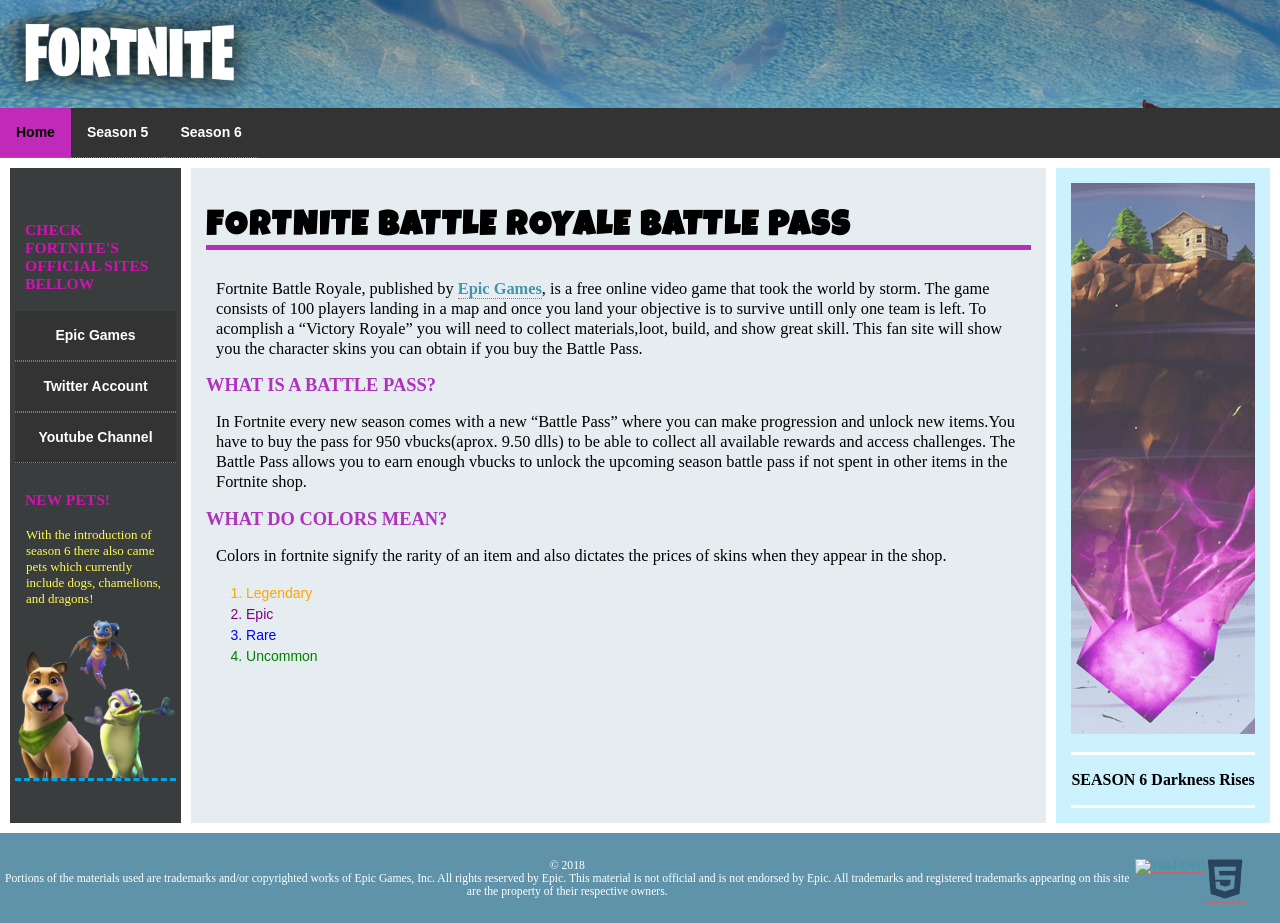
==== index.html @ 82f25b1b "Rename Index.html to index.html" ====
<!DOCTYPE html>
<html lang="en">
  <head>
    <meta charset="utf-8">
    <title>Fortnite BP Skins</title>
    <link rel="stylesheet" type="text/css" href="Styles/styles.css">
    <link href="https://fonts.googleapis.com/css?family=Luckiest+Guy" rel="stylesheet">

  </head>

  <body>
    <header class="top">

       <img id="headerLogo" src="Images/fortnite.png" alt="fortnite battle royale logo">


</header>
<!-- end header div -->
<nav id="navigation">
  <ul>
    <li class="selected" ><a href="index.html">Home</a></li>
  <li  ><a href="Seasons/Season5.html">Season 5</a></li>
  <li  ><a href="Seasons/Season6.html">Season 6</a></li>


  </ul>
</nav>

<div id="tableContainer">
  <div id="tableRow">
    <section id="Lofficial">
      <h3>Check fortnite's official sites bellow</h3>
      <ul>
       <li><a target="blank" href="https://www.epicgames.com/fortnite/en-US/home">
         Epic Games</a></li>
         <li><a target="_blank" href="https://twitter.com/FortniteGame?ref_src=twsrc%5Egoogle%7Ctwcamp%5Eserp%7Ctwgr%5Eauthor">
           Twitter Account</a></li>
           <li><a target="_blank" href="https://www.youtube.com/channel/UClG8odDC8TS6Zpqk9CGVQiQ">
             Youtube Channel</a></li>
     </ul>
     <h3 style="padding-top:12px; padding-bottom:5px;">New Pets! </h3>
     <p style="color: #FFFC4E; padding:10px; margin:2px 1px 1px 1px;">
       With the introduction of season 6 there also
       came pets which currently include dogs, chamelions, and dragons! </p>

<div style="text-align:center;" id="petImage">
       <img style="max-width:100%; border-bottom: dashed #00A5E5; padding: 0;
max-height:100%" src="Images/pets.png" alt="dog, dragon, and chamelion
       pets from Fortnite">
</div>


   </section><!-- closes Lofficial-->
    <section id="main">
      <h1 style="font-family: 'Luckiest Guy';letter-spacing: 0.0625em;">Fortnite Battle Royale Battle Pass </h1>
      <p style="font-size:120%; padding-left:10px; padding-right:10px">
      Fortnite Battle Royale, published by
      <a href="https://www.epicgames.com/site/en-US/home" target="_blank">
        <b>Epic Games</b></a>, is a free online video game that took the world by storm.
       The game consists of 100
      players landing in a map and once you land your objective is to survive untill
      only one team is left. To acomplish a <q>Victory Royale</q> you will need to collect
      materials,loot, build, and show great skill. This fan site will show you the character
      skins you can obtain if you buy the Battle Pass.



      </p>

      <h2>What is a Battle Pass?</h2>
      <p style="font-size:120%; padding-left:10px;padding-right:10px">
       In Fortnite every new season comes with a new <q>Battle Pass</q> where
       you can make progression and unlock new items.You have to buy the pass
        for 950 vbucks(aprox. 9.50 dlls) to be able to collect all available
        rewards and access challenges. The Battle Pass allows you to earn enough vbucks to
        unlock the upcoming season battle pass if not spent in other
        items in the Fortnite shop.

      </p>
      <h2>What do colors mean?</h2>
      <p style="font-size:120%; padding-left:10px;padding-right:10px">
        Colors in fortnite signify the rarity of an item and also dictates
        the prices of skins when they appear in the shop.
      <ol style="float:none">
        <li style="float:none; color:orange;">Legendary</li>
        <li style="float:none; color: purple;">Epic</li>
        <li style="float:none; color: blue;">Rare</li>
        <li style="float:none; color:green;" >Uncommon</li>
      </ol>




    </section><!-- closes div main -->

    <aside>
      <p class="currentSeason">
        <p>
<img style="max-width: 100%; opacity: 0.8;" src="Images/s6.jpg" alt="Fortnite's
 loot lake island lifted up in the sky with the purple cube engulfed in the bottom">



        </p>
        <div id="seasonDiv">
        <h3><a id="s6d">SEASON 6 Darkness Rises</a></h3>


      </div>






  </aside><!--closes sidebar -->

</div><!-- closes tableRow -->

</div><!-- closes table Container -->


    <footer>
      <p id="html5-validator">
        <a href="https://validator.w3.org/nu/?doc=http%3A%2F%2Fricardovaldez.x10host.com%2FFinalProject%2FIndex.html"
        target="_blank">
          <img src="Images/html-5.png" width="40" height="40" alt="html5 logo">
        </a>
      </p>
      <p id="validator">
<a href="http://jigsaw.w3.org/css-validator/check/referer" target="_blank">
    <img style="border:0;width:88px;height:31px"
        src="http://jigsaw.w3.org/css-validator/images/vcss-blue"
        alt="Valid CSS!" />
    </a>
</p>

    <p>  &copy; 2018
      <br>
      Portions of the materials used are trademarks and/or
      copyrighted works of Epic Games, Inc. All rights reserved by Epic. This
      material is not official and is not endorsed by Epic.
      All trademarks and registered trademarks appearing on
      this site are the property of their respective owners.</p>
    </footer><!-- closes footer -->

  </body>
</html>
---- Styles/styles.css ----
body {
  background-color: #FFFFFF;
  font-family:      Georgia, "Times New Roman", Times, serif;
  font-size:        small;
  margin:           0px;
}

header.top {
  background-color: #00A3E4;
width: 100%;
background-image:  url(../Images/fortnite.jpg);



  height:           108px;
}
header #headerLogo{
float: left;
max-width: 100%;
max-height: 100%;

}


#tableContainer{
display: table;
border-spacing: 10px;
}
#tableRow{

  display: table-row;
}

section#main {

  display: table-cell;
  background:       #E5EDF1;
  font-size:        105%;
  padding:          15px;
  width: 60%;
vertical-align: top;
}
section#blog {

  display: table-cell;
  background:       #E5EDF1;
  font-size:        105%;
  padding:          15px;
  width: 20%;
vertical-align: top;
}
section#Lofficial{
align-content: center;

display: table-cell;
background-color:#393D3E;
width: 12%;
padding: 5px;

vertical-align: top;
position: relative;


}

#Lofficial h3{
  padding-left: 10px;
  text-transform: uppercase;
  font-size: 120%;
  padding-bottom: 15px;
  margin-bottom: 3px;
  	color: #D511B3;
}
#Lofficial ul{
  list-style-type: none;
     margin: 0;
     padding: 0;
     width: 100%;

}
#Lofficial ul li{
  border-bottom: 1px dotted #00A5E5;
  font: 14px/1.5 helvetica, Verdana, sans-serif;

}
#Lofficial  li{
  width: 100%;
  border-bottom: 1px solid #00A5E5;
  font: 14px/1.5 helvetica, Verdana, sans-serif;



}
#Lofficial  li a:hover{
  width: 100%;
  border-bottom: 1px solid #FFFC4E;
  font: 14px/1.5 helvetica, Verdana, sans-serif;
  color:   #B031BC;


}

#Lofficial ul li:last-child{
  border: none;
}



aside {
  display: table-cell;
  background:       #ccf1ff; /*#fffcad*/
  font-size:        105%;
width: 15%;
  padding:          15px;
  padding-top: 1px;
vertical-align: top;

}

footer {
  background-color: #5E93AA;
  color:          white;
  text-align:       center;
  padding:          15px 0px;

  font-size:        90%;
  position: static;
   bottom:0;
   width:100%;
   height:60px;


}

h1 {
  border-bottom: 5px solid #B031BC ;
  font-size:        250%;
  color:            black;

  /*text-decoration: underline #FFFB47 ;*/
  text-transform: uppercase;
  background-color:  #E5EDF1;

}
h2 {
  font-size:        135%;
  color:            #B031BC;
  text-transform: uppercase;
}


.slogan { color:#00A5E5;
 }

.currentSeason {
  text-align:       center;
  line-height:      1.8em;
}


ul{
  list-style-type: none;
  margin: 0;
  padding: 0;

}
li{
  border-bottom: none;

  font: 14px/1.5 Helvetica, Verdana, sans-serif;
}
li:last-child{
  border: none;
}
#validator{
  float: right;
    padding-right: 0px;
}
#html5-validator{
  float: right;
    padding-right: 35px;
}

/*NAV STYLE*/
ul {
    list-style-type: none;
    margin: 0;
    padding: 0;
    overflow: hidden;
    background-color: #333;
    color: #FFFFFF;
}

li {
    float: left;
}

li a {
    display: block;
    color: white;
    text-align: center;
    padding: 14px 16px;
    text-decoration: none;
}

/* Change the link color to #111 (black) on hover */
#navigation li a:hover {
    background-color: #C129B8;
    color: black;

}

.selected  {
    background-color: #C129B8;

    color: black;
}

/*NAV STYLE END*/

a:link{
font-weight: bold;
  color:           #00A5E5;
  text-decoration: none;
  border-bottom: none;
}
a:visited{
  color:            #954b4b;
  text-decoration: none;
  border-bottom: thin dotted #675c47;
}
#Lofficial a{
  color:   white;
  border-bottom: thin dotted #00A5E5;

}
#navigation a{

  color: white;
}
#navigation .selected a{

  color: black;
}
 ol{
   display: block;
      list-style-type: decimal;
  overflow: hidden;

  color: black;
}
.liSeasons li{
background-color: red;
}
#seasonDiv{
  width: auto;
  border-top: solid white;
  border-bottom: solid white
  ;
  text-align: center;
}
.imgSeasons{
  padding-top: 5px;
  padding-bottom: 5px;
width: 200px;
height: 200px;
text-align: left;

}
.battleSkins{
  display: flex;
  flex-wrap: wrap;
  align-items: center;
  justify-content: center;
  text-align: center;
}
.FlexDiv{
width:210px;
height:275px;
/*border-style: solid;*/
margin:5px;
overflow: hidden;
box-shadow: 0 4px 8px 0 rgba(0,0,0,0.2);
transition: 0.3s;
}





a:link {
  color:            #4793AA;
  text-decoration:  none;
  border-bottom:    thin dotted #b76666;
}
a:visited {
  color:            #4793AA;
  text-decoration:  none;
  border-bottom:    thin solid #675c47;
}
a:hover{
  color:            #FFFD54;
  text-decoration:  none;
  border-bottom:    thin dotted #b76666;
}

.cardContainer{
padding: 2px 2px;

}
.asideImg{
   max-width: 100%;
   opacity: 0.8;}

/* loffical was at 20 and aside was at 12%*/
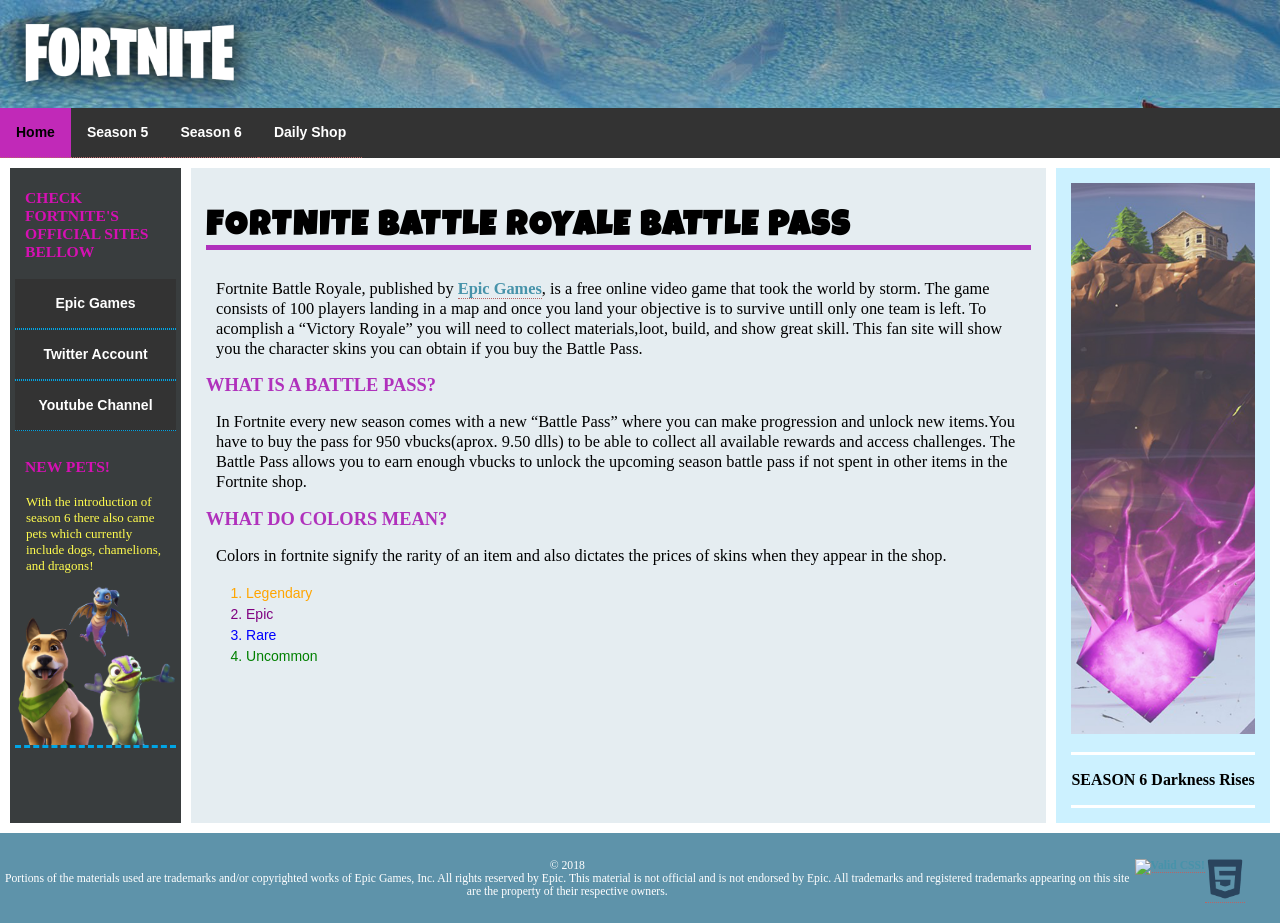
==== commit c4d1d7ab: "Update navigation to include Daily Shop link Added a link to the Daily Shop in the navigation menu." ====
--- a/index.html
+++ b/index.html
@@ -1,148 +1,152 @@
 <!DOCTYPE html>
 <html lang="en">
-  <head>
-    <meta charset="utf-8">
-    <title>Fortnite BP Skins</title>
-    <link rel="stylesheet" type="text/css" href="Styles/styles.css">
-    <link href="https://fonts.googleapis.com/css?family=Luckiest+Guy" rel="stylesheet">
 
-  </head>
+<head>
+  <meta charset="utf-8">
+  <title>Fortnite BP Skins</title>
+  <link rel="stylesheet" type="text/css" href="Styles/styles.css">
+  <link href="https://fonts.googleapis.com/css?family=Luckiest+Guy" rel="stylesheet">
 
-  <body>
-    <header class="top">
+</head>
 
-       <img id="headerLogo" src="Images/fortnite.png" alt="fortnite battle royale logo">
+<body>
+  <header class="top">
+
+    <img id="headerLogo" src="Images/fortnite.png" alt="fortnite battle royale logo">
 
 
-</header>
-<!-- end header div -->
-<nav id="navigation">
-  <ul>
-    <li class="selected" ><a href="index.html">Home</a></li>
-  <li  ><a href="Seasons/Season5.html">Season 5</a></li>
-  <li  ><a href="Seasons/Season6.html">Season 6</a></li>
+  </header>
+  <!-- end header div -->
+  <nav id="navigation">
+    <ul>
+      <li class="selected"><a href="index.html">Home</a></li>
+      <li><a href="Seasons/Season5.html">Season 5</a></li>
+      <li><a href="Seasons/Season6.html">Season 6</a></li>
+      <li><a href="Seasons/DailyShop.html">Daily Shop</a></li>
 
 
-  </ul>
-</nav>
+    </ul>
+  </nav>
 
-<div id="tableContainer">
-  <div id="tableRow">
-    <section id="Lofficial">
-      <h3>Check fortnite's official sites bellow</h3>
-      <ul>
-       <li><a target="blank" href="https://www.epicgames.com/fortnite/en-US/home">
-         Epic Games</a></li>
-         <li><a target="_blank" href="https://twitter.com/FortniteGame?ref_src=twsrc%5Egoogle%7Ctwcamp%5Eserp%7Ctwgr%5Eauthor">
-           Twitter Account</a></li>
-           <li><a target="_blank" href="https://www.youtube.com/channel/UClG8odDC8TS6Zpqk9CGVQiQ">
-             Youtube Channel</a></li>
-     </ul>
-     <h3 style="padding-top:12px; padding-bottom:5px;">New Pets! </h3>
-     <p style="color: #FFFC4E; padding:10px; margin:2px 1px 1px 1px;">
-       With the introduction of season 6 there also
-       came pets which currently include dogs, chamelions, and dragons! </p>
+  <div id="tableContainer">
+    <div id="tableRow">
+      <section id="Lofficial">
+        <h3>Check fortnite's official sites bellow</h3>
+        <ul>
+          <li><a target="blank" href="https://www.epicgames.com/fortnite/en-US/home">
+              Epic Games</a></li>
+          <li><a target="_blank"
+              href="https://twitter.com/FortniteGame?ref_src=twsrc%5Egoogle%7Ctwcamp%5Eserp%7Ctwgr%5Eauthor">
+              Twitter Account</a></li>
+          <li><a target="_blank" href="https://www.youtube.com/channel/UClG8odDC8TS6Zpqk9CGVQiQ">
+              Youtube Channel</a></li>
+        </ul>
+        <h3 style="padding-top:12px; padding-bottom:5px;">New Pets! </h3>
+        <p style="color: #FFFC4E; padding:10px; margin:2px 1px 1px 1px;">
+          With the introduction of season 6 there also
+          came pets which currently include dogs, chamelions, and dragons! </p>
 
-<div style="text-align:center;" id="petImage">
-       <img style="max-width:100%; border-bottom: dashed #00A5E5; padding: 0;
+        <div style="text-align:center;" id="petImage">
+          <img style="max-width:100%; border-bottom: dashed #00A5E5; padding: 0;
 max-height:100%" src="Images/pets.png" alt="dog, dragon, and chamelion
        pets from Fortnite">
-</div>
+        </div>
 
 
-   </section><!-- closes Lofficial-->
-    <section id="main">
-      <h1 style="font-family: 'Luckiest Guy';letter-spacing: 0.0625em;">Fortnite Battle Royale Battle Pass </h1>
-      <p style="font-size:120%; padding-left:10px; padding-right:10px">
-      Fortnite Battle Royale, published by
-      <a href="https://www.epicgames.com/site/en-US/home" target="_blank">
-        <b>Epic Games</b></a>, is a free online video game that took the world by storm.
-       The game consists of 100
-      players landing in a map and once you land your objective is to survive untill
-      only one team is left. To acomplish a <q>Victory Royale</q> you will need to collect
-      materials,loot, build, and show great skill. This fan site will show you the character
-      skins you can obtain if you buy the Battle Pass.
+      </section><!-- closes Lofficial-->
+      <section id="main">
+        <h1 style="font-family: 'Luckiest Guy';letter-spacing: 0.0625em;">Fortnite Battle Royale Battle Pass </h1>
+        <p style="font-size:120%; padding-left:10px; padding-right:10px">
+          Fortnite Battle Royale, published by
+          <a href="https://www.epicgames.com/site/en-US/home" target="_blank">
+            <b>Epic Games</b></a>, is a free online video game that took the world by storm.
+          The game consists of 100
+          players landing in a map and once you land your objective is to survive untill
+          only one team is left. To acomplish a <q>Victory Royale</q> you will need to collect
+          materials,loot, build, and show great skill. This fan site will show you the character
+          skins you can obtain if you buy the Battle Pass.
 
 
 
-      </p>
+        </p>
 
-      <h2>What is a Battle Pass?</h2>
-      <p style="font-size:120%; padding-left:10px;padding-right:10px">
-       In Fortnite every new season comes with a new <q>Battle Pass</q> where
-       you can make progression and unlock new items.You have to buy the pass
-        for 950 vbucks(aprox. 9.50 dlls) to be able to collect all available
-        rewards and access challenges. The Battle Pass allows you to earn enough vbucks to
-        unlock the upcoming season battle pass if not spent in other
-        items in the Fortnite shop.
+        <h2>What is a Battle Pass?</h2>
+        <p style="font-size:120%; padding-left:10px;padding-right:10px">
+          In Fortnite every new season comes with a new <q>Battle Pass</q> where
+          you can make progression and unlock new items.You have to buy the pass
+          for 950 vbucks(aprox. 9.50 dlls) to be able to collect all available
+          rewards and access challenges. The Battle Pass allows you to earn enough vbucks to
+          unlock the upcoming season battle pass if not spent in other
+          items in the Fortnite shop.
 
-      </p>
-      <h2>What do colors mean?</h2>
-      <p style="font-size:120%; padding-left:10px;padding-right:10px">
-        Colors in fortnite signify the rarity of an item and also dictates
-        the prices of skins when they appear in the shop.
-      <ol style="float:none">
-        <li style="float:none; color:orange;">Legendary</li>
-        <li style="float:none; color: purple;">Epic</li>
-        <li style="float:none; color: blue;">Rare</li>
-        <li style="float:none; color:green;" >Uncommon</li>
-      </ol>
+        </p>
+        <h2>What do colors mean?</h2>
+        <p style="font-size:120%; padding-left:10px;padding-right:10px">
+          Colors in fortnite signify the rarity of an item and also dictates
+          the prices of skins when they appear in the shop.
+        <ol style="float:none">
+          <li style="float:none; color:orange;">Legendary</li>
+          <li style="float:none; color: purple;">Epic</li>
+          <li style="float:none; color: blue;">Rare</li>
+          <li style="float:none; color:green;">Uncommon</li>
+        </ol>
 
 
 
 
-    </section><!-- closes div main -->
+      </section><!-- closes div main -->
 
-    <aside>
-      <p class="currentSeason">
+      <aside>
+        <p class="currentSeason">
         <p>
-<img style="max-width: 100%; opacity: 0.8;" src="Images/s6.jpg" alt="Fortnite's
+          <img style="max-width: 100%; opacity: 0.8;" src="Images/s6.jpg" alt="Fortnite's
  loot lake island lifted up in the sky with the purple cube engulfed in the bottom">
 
 
 
         </p>
         <div id="seasonDiv">
-        <h3><a id="s6d">SEASON 6 Darkness Rises</a></h3>
+          <h3><a id="s6d">SEASON 6 Darkness Rises</a></h3>
 
 
-      </div>
+        </div>
 
 
 
 
 
 
-  </aside><!--closes sidebar -->
+      </aside><!--closes sidebar -->
 
-</div><!-- closes tableRow -->
+    </div><!-- closes tableRow -->
 
-</div><!-- closes table Container -->
+  </div><!-- closes table Container -->
 
 
-    <footer>
-      <p id="html5-validator">
-        <a href="https://validator.w3.org/nu/?doc=http%3A%2F%2Fricardovaldez.x10host.com%2FFinalProject%2FIndex.html"
+  <footer>
+    <p id="html5-validator">
+      <a href="https://validator.w3.org/nu/?doc=http%3A%2F%2Fricardovaldez.x10host.com%2FFinalProject%2FIndex.html"
         target="_blank">
-          <img src="Images/html-5.png" width="40" height="40" alt="html5 logo">
-        </a>
-      </p>
-      <p id="validator">
-<a href="http://jigsaw.w3.org/css-validator/check/referer" target="_blank">
-    <img style="border:0;width:88px;height:31px"
-        src="http://jigsaw.w3.org/css-validator/images/vcss-blue"
-        alt="Valid CSS!" />
-    </a>
-</p>
+        <img src="Images/html-5.png" width="40" height="40" alt="html5 logo">
+      </a>
+    </p>
+    <p id="validator">
+      <a href="http://jigsaw.w3.org/css-validator/check/referer" target="_blank">
+        <img style="border:0;width:88px;height:31px" src="http://jigsaw.w3.org/css-validator/images/vcss-blue"
+          alt="Valid CSS!" />
+      </a>
+    </p>
 
-    <p>  &copy; 2018
+    <p> &copy; 2018
       <br>
       Portions of the materials used are trademarks and/or
       copyrighted works of Epic Games, Inc. All rights reserved by Epic. This
       material is not official and is not endorsed by Epic.
       All trademarks and registered trademarks appearing on
-      this site are the property of their respective owners.</p>
-    </footer><!-- closes footer -->
+      this site are the property of their respective owners.
+    </p>
+  </footer><!-- closes footer -->
 
-  </body>
+</body>
+
 </html>
--- a/Styles/styles.css
+++ b/Styles/styles.css
@@ -1,32 +1,34 @@
 body {
   background-color: #FFFFFF;
-  font-family:      Georgia, "Times New Roman", Times, serif;
-  font-size:        small;
-  margin:           0px;
+  font-family: Georgia, "Times New Roman", Times, serif;
+  font-size: small;
+  margin: 0px;
 }
 
 header.top {
   background-color: #00A3E4;
-width: 100%;
-background-image:  url(../Images/fortnite.jpg);
-
-
-
-  height:           108px;
-}
-header #headerLogo{
-float: left;
-max-width: 100%;
-max-height: 100%;
-
-}
-
-
-#tableContainer{
-display: table;
-border-spacing: 10px;
-}
-#tableRow{
+  width: 100%;
+  background-image: url(../Images/fortnite.jpg);
+
+
+
+  height: 108px;
+}
+
+header #headerLogo {
+  float: left;
+  max-width: 100%;
+  max-height: 100%;
+
+}
+
+
+#tableContainer {
+  display: table;
+  border-spacing: 10px;
+}
+
+#tableRow {
 
   display: table-row;
 }
@@ -34,254 +36,281 @@
 section#main {
 
   display: table-cell;
-  background:       #E5EDF1;
-  font-size:        105%;
-  padding:          15px;
+  background: #E5EDF1;
+  font-size: 105%;
+  padding: 15px;
   width: 60%;
-vertical-align: top;
-}
+  vertical-align: top;
+}
+
 section#blog {
 
   display: table-cell;
-  background:       #E5EDF1;
-  font-size:        105%;
-  padding:          15px;
+  background: #E5EDF1;
+  font-size: 105%;
+  padding: 15px;
   width: 20%;
-vertical-align: top;
-}
-section#Lofficial{
-align-content: center;
-
-display: table-cell;
-background-color:#393D3E;
-width: 12%;
-padding: 5px;
-
-vertical-align: top;
-position: relative;
-
-
-}
-
-#Lofficial h3{
+  vertical-align: top;
+}
+
+section#Lofficial {
+  align-content: flex-start;
+
+  display: table-cell;
+  background-color: #393D3E;
+  width: 12%;
+  padding: 5px;
+
+  vertical-align: top;
+  position: relative;
+
+
+}
+
+#Lofficial h3 {
   padding-left: 10px;
   text-transform: uppercase;
   font-size: 120%;
   padding-bottom: 15px;
   margin-bottom: 3px;
-  	color: #D511B3;
-}
-#Lofficial ul{
-  list-style-type: none;
-     margin: 0;
-     padding: 0;
-     width: 100%;
-
-}
-#Lofficial ul li{
-  border-bottom: 1px dotted #00A5E5;
-  font: 14px/1.5 helvetica, Verdana, sans-serif;
-
-}
-#Lofficial  li{
-  width: 100%;
-  border-bottom: 1px solid #00A5E5;
-  font: 14px/1.5 helvetica, Verdana, sans-serif;
-
-
-
-}
-#Lofficial  li a:hover{
-  width: 100%;
-  border-bottom: 1px solid #FFFC4E;
-  font: 14px/1.5 helvetica, Verdana, sans-serif;
-  color:   #B031BC;
-
-
-}
-
-#Lofficial ul li:last-child{
-  border: none;
-}
-
-
-
-aside {
-  display: table-cell;
-  background:       #ccf1ff; /*#fffcad*/
-  font-size:        105%;
-width: 15%;
-  padding:          15px;
-  padding-top: 1px;
-vertical-align: top;
-
-}
-
-footer {
-  background-color: #5E93AA;
-  color:          white;
-  text-align:       center;
-  padding:          15px 0px;
-
-  font-size:        90%;
-  position: static;
-   bottom:0;
-   width:100%;
-   height:60px;
-
-
-}
-
-h1 {
-  border-bottom: 5px solid #B031BC ;
-  font-size:        250%;
-  color:            black;
-
-  /*text-decoration: underline #FFFB47 ;*/
-  text-transform: uppercase;
-  background-color:  #E5EDF1;
-
-}
-h2 {
-  font-size:        135%;
-  color:            #B031BC;
-  text-transform: uppercase;
-}
-
-
-.slogan { color:#00A5E5;
- }
-
-.currentSeason {
-  text-align:       center;
-  line-height:      1.8em;
-}
-
-
-ul{
+  color: #D511B3;
+}
+
+#Lofficial ul {
   list-style-type: none;
   margin: 0;
   padding: 0;
-
-}
-li{
+  width: 100%;
+
+}
+
+#Lofficial ul li {
+  border-bottom: 1px dotted #00A5E5;
+  font: 14px/1.5 helvetica, Verdana, sans-serif;
+
+}
+
+#Lofficial li {
+  width: 100%;
+  border-bottom: 1px solid #00A5E5;
+  font: 14px/1.5 helvetica, Verdana, sans-serif;
+
+
+
+}
+
+#Lofficial li a:hover {
+  width: 100%;
+  border-bottom: 1px solid #FFFC4E;
+  font: 14px/1.5 helvetica, Verdana, sans-serif;
+  color: #B031BC;
+
+
+}
+
+#Lofficial ul li:last-child {
+  border: none;
+}
+
+
+
+aside {
+  display: table-cell;
+  background: #ccf1ff;
+  /*#fffcad*/
+  font-size: 105%;
+  width: 15%;
+  padding: 15px;
+  padding-top: 1px;
+  vertical-align: top;
+
+}
+
+footer {
+  background-color: #5E93AA;
+  color: white;
+  text-align: center;
+  padding: 15px 0px;
+
+  font-size: 90%;
+  position: static;
+  bottom: 0;
+  width: 100%;
+  height: 60px;
+
+
+}
+
+h1 {
+  border-bottom: 5px solid #B031BC;
+  font-size: 250%;
+  color: black;
+
+  /*text-decoration: underline #FFFB47 ;*/
+  text-transform: uppercase;
+  background-color: #E5EDF1;
+
+}
+
+h2 {
+  font-size: 135%;
+  color: #B031BC;
+  text-transform: uppercase;
+}
+
+
+.slogan {
+  color: #00A5E5;
+}
+
+.currentSeason {
+  text-align: center;
+  line-height: 1.8em;
+}
+
+
+ul {
+  list-style-type: none;
+  margin: 0;
+  padding: 0;
+
+}
+
+li {
   border-bottom: none;
 
   font: 14px/1.5 Helvetica, Verdana, sans-serif;
 }
-li:last-child{
+
+li:last-child {
   border: none;
 }
-#validator{
+
+#validator {
   float: right;
-    padding-right: 0px;
-}
-#html5-validator{
+  padding-right: 0px;
+}
+
+#html5-validator {
   float: right;
-    padding-right: 35px;
+  padding-right: 35px;
 }
 
 /*NAV STYLE*/
 ul {
-    list-style-type: none;
-    margin: 0;
-    padding: 0;
-    overflow: hidden;
-    background-color: #333;
-    color: #FFFFFF;
+  list-style-type: none;
+  margin: 0;
+  padding: 0;
+  overflow: hidden;
+  background-color: #333;
+  color: #FFFFFF;
 }
 
 li {
-    float: left;
+  float: left;
 }
 
 li a {
-    display: block;
-    color: white;
-    text-align: center;
-    padding: 14px 16px;
-    text-decoration: none;
+  display: block;
+  color: white;
+  text-align: center;
+  padding: 14px 16px;
+  text-decoration: none;
 }
 
 /* Change the link color to #111 (black) on hover */
 #navigation li a:hover {
-    background-color: #C129B8;
-    color: black;
-
-}
-
-.selected  {
-    background-color: #C129B8;
-
-    color: black;
+  background-color: #C129B8;
+  color: black;
+
+}
+
+.selected {
+  background-color: #C129B8;
+
+  color: black;
 }
 
 /*NAV STYLE END*/
 
-a:link{
-font-weight: bold;
-  color:           #00A5E5;
+a:link {
+  font-weight: bold;
+  color: #00A5E5;
   text-decoration: none;
   border-bottom: none;
 }
-a:visited{
-  color:            #954b4b;
+
+a:visited {
+  color: #954b4b;
   text-decoration: none;
   border-bottom: thin dotted #675c47;
 }
-#Lofficial a{
-  color:   white;
+
+#Lofficial a {
+  color: white;
   border-bottom: thin dotted #00A5E5;
 
 }
-#navigation a{
+
+#navigation a {
 
   color: white;
 }
-#navigation .selected a{
-
-  color: black;
-}
- ol{
-   display: block;
-      list-style-type: decimal;
+
+#navigation .selected a {
+
+  color: black;
+}
+
+ol {
+  display: block;
+  list-style-type: decimal;
   overflow: hidden;
 
   color: black;
 }
-.liSeasons li{
-background-color: red;
-}
-#seasonDiv{
+
+.liSeasons li {
+  background-color: red;
+}
+
+#seasonDiv {
   width: auto;
   border-top: solid white;
-  border-bottom: solid white
-  ;
-  text-align: center;
-}
-.imgSeasons{
+  border-bottom: solid white;
+  text-align: center;
+
+}
+
+#countBut {
+  background-color: #393D3E;
+}
+
+.imgSeasons {
   padding-top: 5px;
   padding-bottom: 5px;
-width: 200px;
-height: 200px;
-text-align: left;
-
-}
-.battleSkins{
+  width: 200px;
+  height: 200px;
+  text-align: left;
+
+}
+
+.battleSkins {
   display: flex;
   flex-wrap: wrap;
   align-items: center;
   justify-content: center;
   text-align: center;
 }
-.FlexDiv{
-width:210px;
-height:275px;
-/*border-style: solid;*/
-margin:5px;
-overflow: hidden;
-box-shadow: 0 4px 8px 0 rgba(0,0,0,0.2);
-transition: 0.3s;
+
+.FlexDiv {
+  width: 210px;
+  height: 295px;
+  /*border-style: solid;*/
+  margin: 5px;
+  overflow: hidden;
+  box-shadow: 0 4px 8px 0 rgba(0, 0, 0, 0.2);
+  transition: 0.3s;
 }
 
 
@@ -289,27 +318,172 @@
 
 
 a:link {
-  color:            #4793AA;
-  text-decoration:  none;
-  border-bottom:    thin dotted #b76666;
-}
+  color: #4793AA;
+  text-decoration: none;
+  border-bottom: thin dotted #b76666;
+}
+
 a:visited {
-  color:            #4793AA;
-  text-decoration:  none;
-  border-bottom:    thin solid #675c47;
-}
-a:hover{
-  color:            #FFFD54;
-  text-decoration:  none;
-  border-bottom:    thin dotted #b76666;
-}
-
-.cardContainer{
-padding: 2px 2px;
-
-}
-.asideImg{
-   max-width: 100%;
-   opacity: 0.8;}
+  color: #4793AA;
+  text-decoration: none;
+  border-bottom: thin solid #675c47;
+}
+
+a:hover {
+  color: #FFFD54;
+  text-decoration: none;
+  border-bottom: thin dotted #b76666;
+}
+
+.cardContainer {
+  display: flex;
+  flex-direction: column;
+  /* This creates the space between the top text and the bottom price */
+  justify-content: space-between;
+
+  /* Increased height and padding to stop text from touching the edge */
+  min-height: 110px;
+  padding: 15px 10px 20px 10px;
+  /* Top, Right, Bottom, Left */
+
+  box-sizing: border-box;
+  /* Important: keeps padding inside the height calculation */
+  text-align: center;
+}
+
+.asideImg {
+  max-width: 100%;
+  opacity: 0.8;
+}
 
 /* loffical was at 20 and aside was at 12%*/
+
+
+/* added */
+/* Animated Rainbow for Icon Rarity */
+.rarity-icon {
+  background: linear-gradient(45deg,
+      #31f7ff, #ff31ad, #ff31a2, #ff3153) !important;
+  background-size: 400% 400% !important;
+  animation: rainbowShift 8s ease infinite !important;
+}
+
+@keyframes rainbowShift {
+  0% {
+    background-position: 0% 50%;
+  }
+
+  50% {
+    background-position: 100% 50%;
+  }
+
+  100% {
+    background-position: 0% 50%;
+  }
+}
+
+/* Rarity Backgrounds - This fills the whole box  */
+.rarity-common {
+  background-color: #bebebe !important;
+}
+
+/* Grey */
+.rarity-uncommon {
+  background-color: #319236 !important;
+}
+
+/* Green */
+.rarity-rare {
+  background-color: #0070e2 !important;
+}
+
+/* Blue */
+.rarity-epic {
+  background-color: #9d4dbb !important;
+}
+
+/* Purple */
+.rarity-legendary {
+  background-color: #d37841 !important;
+}
+
+/* Orange */
+
+/* Make sure the text is readable on the dark colors */
+.FlexDiv[class*="rarity-"] .cardContainer {
+  background-color: rgba(255, 255, 255, 0.8);
+  /* Light overlay for the text area */
+  color: black;
+}
+
+/* Ensure images don't have their own background blocking the card color */
+.imgSeasons {
+  background: transparent !important;
+}
+
+/* Section Header styling */
+.shop-header {
+  width: 100%;
+  margin: 40px 0 20px 0;
+  padding-bottom: 10px;
+  border-bottom: 5px solid #B031BC;
+  font-family: 'Luckiest Guy';
+  color: black;
+  text-transform: uppercase;
+}
+
+/* Center the text inside the card info area */
+.cardContainer {
+  padding: 10px 5px;
+  text-align: center;
+  /* Centers the "Name, Rarity, Price" text */
+  line-height: 1.4;
+
+}
+
+/* Center the section headers */
+.shop-header {
+  text-align: center;
+  width: 100%;
+  margin: 40px auto 20px auto;
+  display: block;
+  color: black;
+}
+
+/* Ensure the images don't lean to one side */
+.imgSeasons {
+  display: block;
+  margin-left: auto;
+  margin-right: auto;
+}
+
+#countdown {
+  color: #FFFC4E;
+  /* Bright yellow like your hover state */
+  font-family: 'Courier New', Courier, monospace;
+  /* Digital look */
+  text-shadow: 0 0 10px rgba(255, 252, 78, 0.7);
+  padding-left: 10px;
+  font-size: 2rem;
+
+
+}
+
+.item-name {
+
+  font-size: 1.1em;
+  margin-bottom: 5px;
+  /* Truncates long Nike names after 2 lines */
+  display: -webkit-box;
+  -webkit-line-clamp: 2;
+  -webkit-box-orient: vertical;
+  overflow: hidden;
+}
+
+.item-price {
+  font-weight: 900;
+  font-size: 1.2em;
+  color: #ffd700;
+  text-shadow: 1px 1px 2px rgba(0, 0, 0, 0.5);
+  margin-top: 10px;
+}
